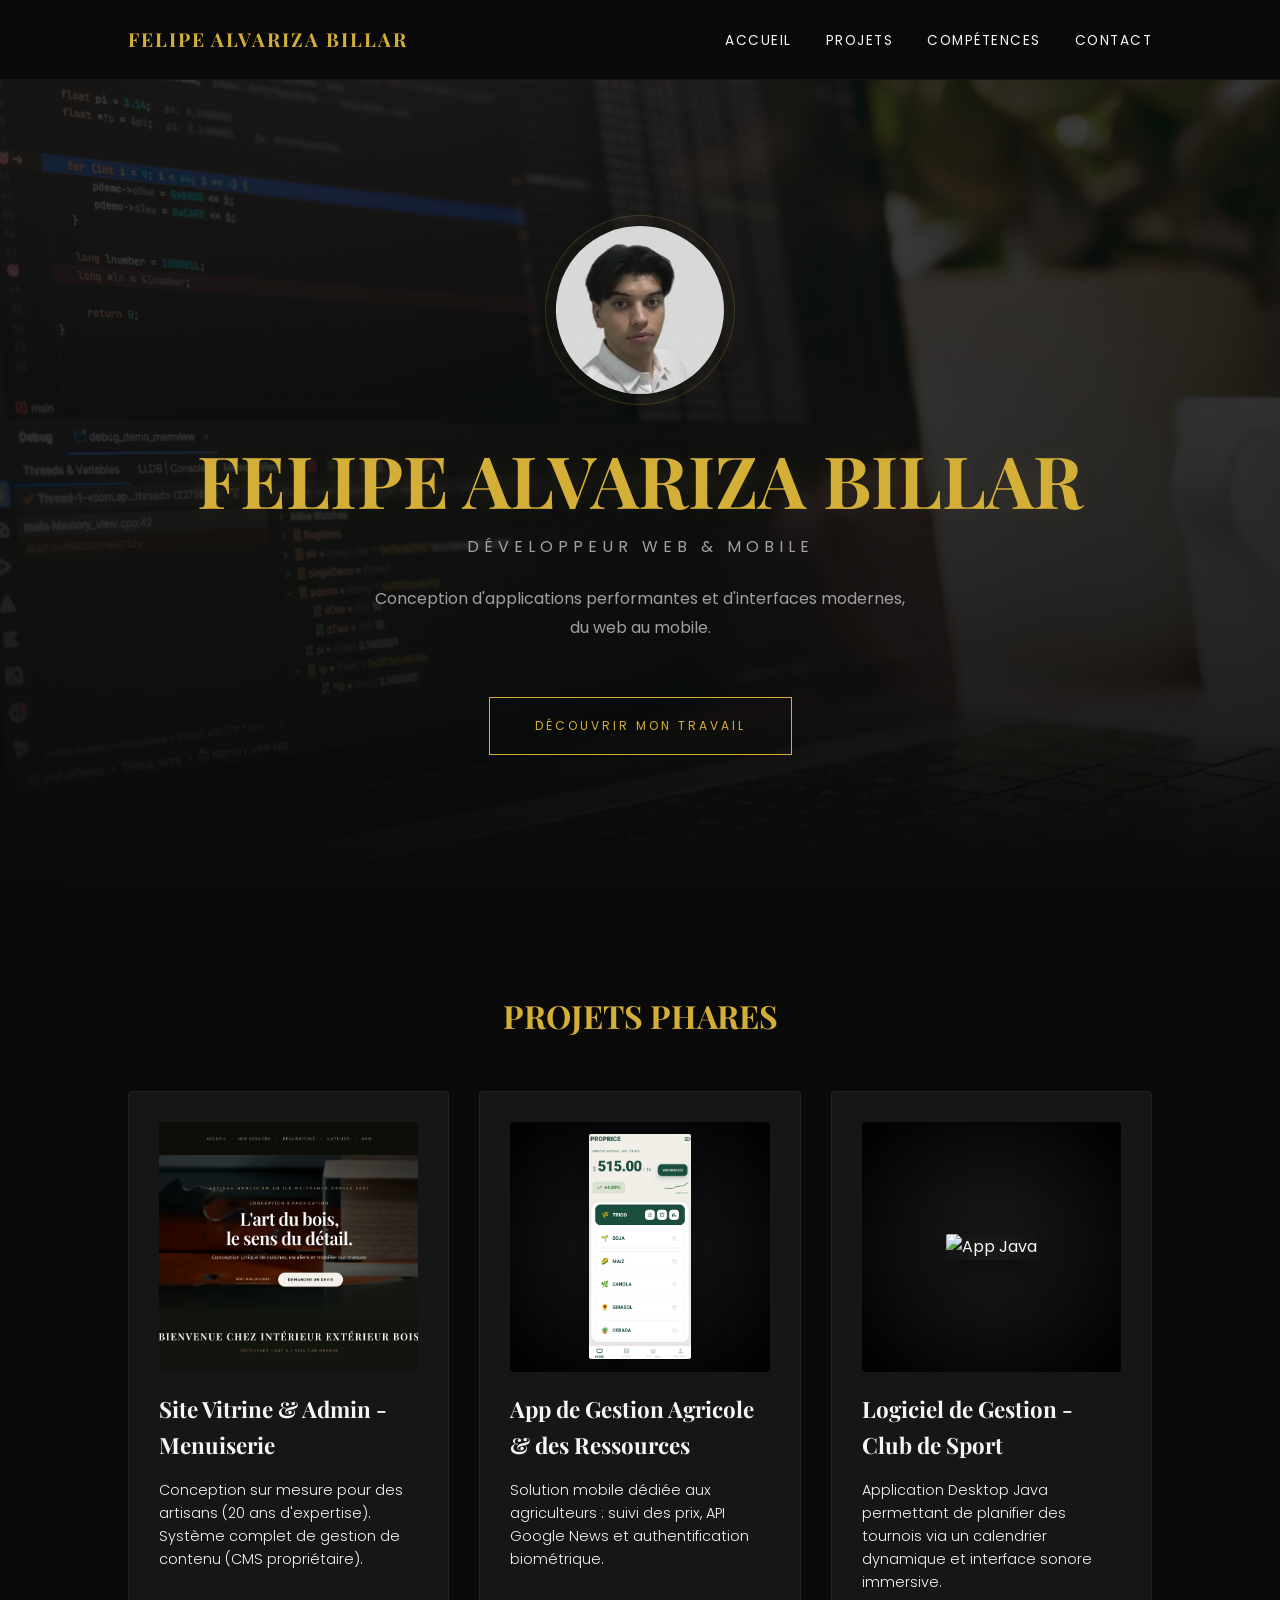
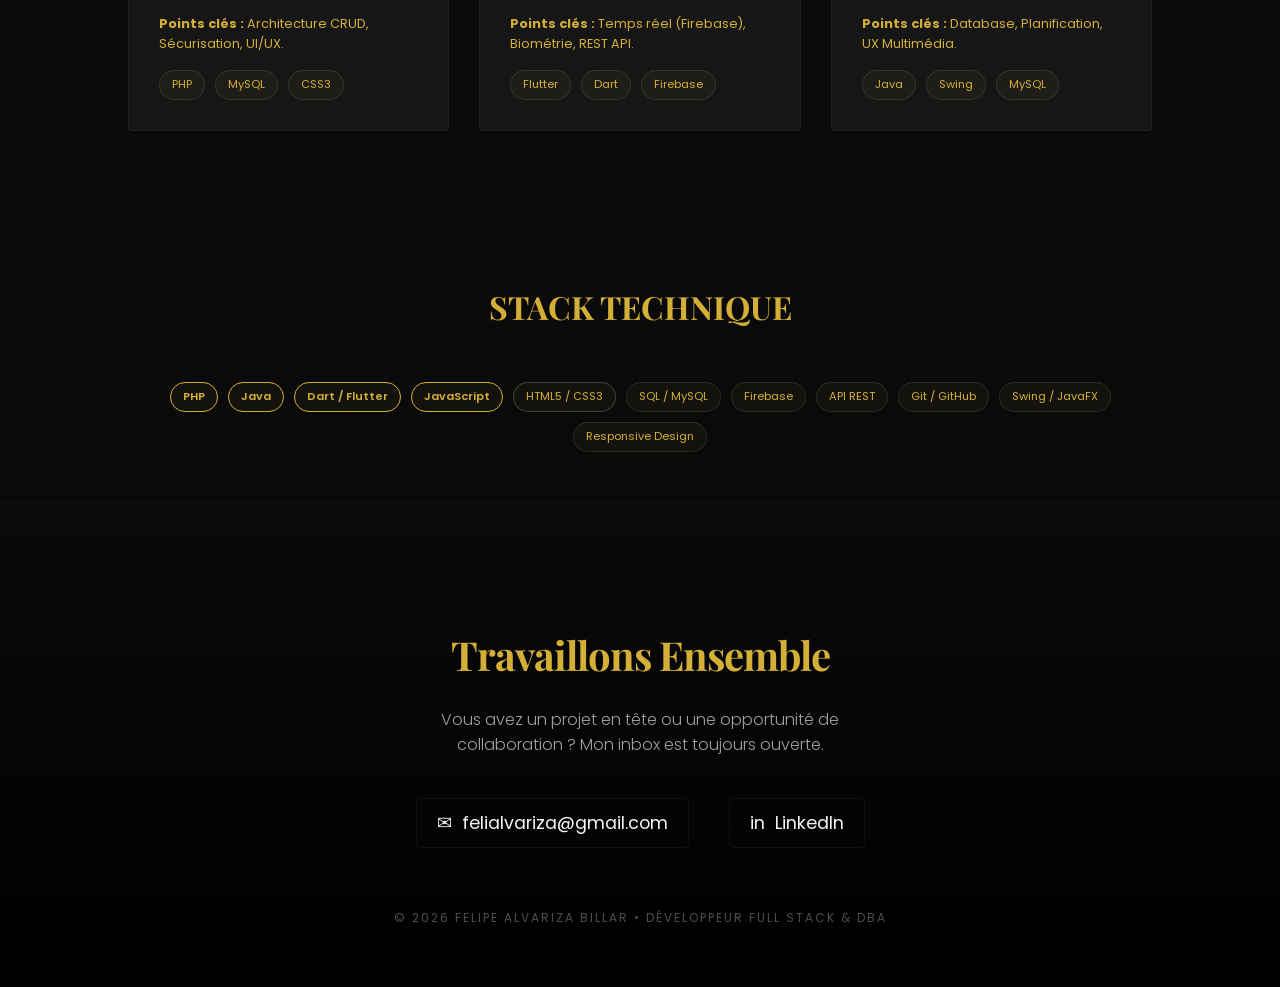
==== index.html @ 47bdab2f "Mon portfolio est prêt" ====
<!DOCTYPE html>
<html lang="fr">
<head>
    <meta charset="UTF-8">
    <meta name="viewport" content="width=device-width, initial-scale=1.0">
    <title>Felipe Alvariza Billar | Développeur Web & Mobile</title>
    <link rel="stylesheet" href="src/css/style.css">
    <link rel="stylesheet" href="src/css/footer.css">
    <link rel="stylesheet" href="src/css/header.css">
    <link href="https://fonts.googleapis.com/css2?family=Playfair+Display:wght@700&family=Poppins:wght@300;400;600&display=swap" rel="stylesheet">
</head>
<body>

    <!-- Header avec navigation -->
    <nav>
        <div class="logo">FELIPE ALVARIZA BILLAR</div>
        <div class="links">
            <a href="index.html">Accueil</a>
            <a href="projets.html">Projets</a>
            <a href="competences.html">Compétences</a>
            <a href="contact.html">Contact</a>
        </div>
    </nav>

    <!-- Section PDP et bouton découvrir -->
    <header class="hero">
        <div class="hero-content"> <div class="avatar">
                <img src="src/images/photo_profil.png" alt="...">
            </div>
            <h1>FELIPE ALVARIZA BILLAR</h1>
            <p class="subtitle">DÉVELOPPEUR WEB & MOBILE</p>
            <p class="bio">Conception d'applications performantes et d'interfaces modernes, du web au mobile.</p>
            <a href="projets.html" class="btn">DÉCOUVRIR MON TRAVAIL</a>
        </div>
    </header>

    <!-- Section projets -Accueil -->
    <section id="projets">
    <h2>PROJETS PHARES</h2>
    <div class="grid">

        <a href="projets.html#menuiserie" class="card-link">
            <div class="card">
                <div class="img-placeholder">
                    <img src="src/images/Accueil_IEB.png" class="projet-img">
                </div>
                <h3>Site Vitrine & Admin - Menuiserie</h3>
                <p>Conception sur mesure pour des artisans (20 ans d'expertise). Système complet de gestion de contenu (CMS propriétaire).</p>
                <div class="details-projet" style="font-size: 0.8rem; color: var(--or); margin-bottom: 15px;">
                    <strong>Points clés :</strong> Architecture CRUD, Sécurisation, UI/UX.
                </div>
                <div class="tags">
                    <span>PHP</span><span>MySQL</span><span>CSS3</span>
                </div>
            </div>
        </a>

        <a href="projets.html#agricole" class="card-link">
            <div class="card">
                <div class="img-placeholder mockup-bg"> 
                    <img src="src/images/Accueil_Appli.png" alt="App Flutter Agricole" class="mobile-screenshot">
                </div>
                <h3>App de Gestion Agricole & des Ressources</h3>
                <p>Solution mobile dédiée aux agriculteurs : suivi des prix, API Google News et authentification biométrique.</p>
                <div class="details-projet" style="font-size: 0.8rem; color: var(--or); margin-bottom: 15px;">
                    <strong>Points clés :</strong> Temps réel (Firebase), Biométrie, REST API.
                </div>
                <div class="tags">
                    <span>Flutter</span><span>Dart</span><span>Firebase</span>
                </div>
            </div>
        </a>

        <a href="projets.html#sport" class="card-link">
            <div class="card">
                <div class="img-placeholder mockup-bg">
                    <img src="src/images/App_Java.png" alt="App Java" class="java-screenshot">
                </div>
                <h3>Logiciel de Gestion - Club de Sport</h3>
                <p>Application Desktop Java permettant de planifier des tournois via un calendrier dynamique et interface sonore immersive.</p>
                <div class="details-projet" style="font-size: 0.8rem; color: var(--or); margin-bottom: 15px;">
                    <strong>Points clés :</strong> Database, Planification, UX Multimédia.
                </div>
                <div class="tags">
                    <span>Java</span><span>Swing</span><span>MySQL</span>
                </div>
            </div>
        </a>

    </div>
    </section>

    <!-- Section Compétences -Accueil -->
    <section id="competences" style="text-align: center; padding: 50px 10%;">
        <h2>STACK TECHNIQUE</h2>
        <div class="tags" style="justify-content: center; margin-top: 20px;">
            <span style="font-weight: 600; border-color: var(--or);">PHP</span>
            <span style="font-weight: 600; border-color: var(--or);">Java</span>
            <span style="font-weight: 600; border-color: var(--or);">Dart / Flutter</span>
            <span style="font-weight: 600; border-color: var(--or);">JavaScript</span>

            <span style="border-color: rgba(255,255,255,0.2);">HTML5 / CSS3</span>
            
            <span>SQL / MySQL</span>
            <span>Firebase</span>
            <span>API REST</span>
            <span>Git / GitHub</span>
            <span>Swing / JavaFX</span>
            <span>Responsive Design</span>
        </div>
    </section>

    <!-- footer -->
    <footer id="contact">
        <h2>Travaillons Ensemble</h2>
        <p class="footer-text">Vous avez un projet en tête ou une opportunité de collaboration ? Mon inbox est toujours ouverte.</p>
        
        <div class="contact-container">
            <a href="mailto:felialvariza@gmail.com" class="contact-link">
                <span>✉</span> felialvariza@gmail.com
            </a>
            <a href="https://www.linkedin.com/in/felipe-alvariza-186155293/" target="_blank" class="contact-link">
                <span>in</span> LinkedIn
            </a>
        </div>

            <p class="copyright">© 2026 Felipe Alvariza Billar • Développeur Full Stack & DBA</p>
    </footer>

</body>
</html>
---- src/css/style.css ----
/* Variables principales (couleurs + animation) */
:root {
    --noir: #0a0a0a;
    --gris-carte: #161616;
    --or: #d4af37;
    --or-rgb: 212, 175, 55;
    --blanc: #f5f5f5;
    --gris-texte: #a0a0a0;
    --transition: all 0.4s cubic-bezier(0.4, 0, 0.2, 1);
}

/* Reset de base */
* {
    margin: 0;
    padding: 0;
    box-sizing: border-box;
}

/* Style global */
body {
    background-color: var(--noir);
    color: var(--blanc);
    font-family: 'Poppins', sans-serif;
    line-height: 1.6;
    overflow-x: hidden;
    scroll-behavior: smooth;
}

/* Section projets */
#projets { padding: 100px 10%; }

/* Titre */
h2 {
    font-family: 'Playfair Display', serif;
    font-size: 2rem;
    text-align: center;
    margin-bottom: 50px;
    color: var(--or);
}

/* Grille des projets */
.grid {
    display: grid;
    grid-template-columns: repeat(3, 1fr);
    gap: 30px;
    width: 100%;
}

/* Image projet */
.projet-img {
    width: 100%;
    height: 100%;
    object-fit: cover;
    object-position: top;
    display: block;
    transition: transform 0.5s ease;
}

/* Effet zoom image au hover */
.card:hover .projet-img {
    transform: scale(1.05);
}

/* Carte projet */
.card {
    background: var(--gris-carte);
    padding: 30px;
    border-radius: 4px;
    border: 1px solid rgba(255, 255, 255, 0.05);
    transition: var(--transition);

    display: flex;
    flex-direction: column;
    height: 100%;
}

/* Effet hover carte */
.card:hover {
    transform: translateY(-10px);
    border-color: var(--or);
    box-shadow: 0 20px 40px rgba(0,0,0,0.4);
}

/* Conteneur image */
.img-placeholder {
    width: 100%;
    height: 250px;
    overflow: hidden;
    background: #000;
    border-radius: 4px;
    margin-bottom: 20px;
    position: relative;
}

/* Texte projet */
.card h3 {
    font-family: 'Playfair Display', serif;
    margin-bottom: 15px;
    font-size: 1.4rem;
    color: var(--or);
}

.card p {
    color: var(--gris-texte);
    font-size: 0.9rem;
    font-weight: 300;
    margin-bottom: 20px;
    flex-grow: 1; /* pousse les tags en bas */
}

/* Fond spécial mockup */
.mockup-bg {
    background: radial-gradient(circle, #1a1a1a 0%, #000 100%);
    display: flex;
    justify-content: center;
    align-items: center;
    height: 250px;
}

/* Images centrées sans déformation */
.mobile-screenshot,
.java-screenshot {
    max-width: 90%;
    max-height: 90%;
    object-fit: contain;
    border-radius: 2px;
    box-shadow: 0 10px 30px rgba(0,0,0,0.5);
    transition: var(--transition);
}

/* Effet hover images */
.card:hover .mobile-screenshot,
.card:hover .java-screenshot {
    transform: scale(1.05) translateY(-5px);
}

/* Conteneur tags */
.tags {
    display: flex;
    gap: 10px;
    flex-wrap: wrap;
    margin-top: auto;
}

/* Style tags */
.tags span {
    font-size: 0.7rem;
    padding: 5px 12px;
    border-radius: 50px;
    color: var(--or);
    background: rgba(var(--or-rgb), 0.05);
    border: 1px solid rgba(255, 255, 255, 0.1);
    transition: var(--transition);
    white-space: nowrap;
}

/* Hover tags */
.tags span:hover {
    background: rgba(var(--or-rgb), 0.15);
    border-color: var(--or);
    transform: translateY(-2px);
}

/* Responsive : projets */
@media (max-width: 768px) {
    .grid {
        grid-template-columns: 1fr;
    }
}

/* Responsive : navbar */
@media (max-width: 768px) {
    nav {
        padding: 20px 5%;
        flex-direction: column;
        gap: 15px;
        height: auto;
        text-align: center;
    }

    .links {
        display: flex;
        flex-wrap: wrap;
        justify-content: center;
        gap: 15px;
        font-size: 0.8rem;
    }
}

.card-link {
    text-decoration: none;
    color: inherit;
    display: block;
}

.card-link h3, 
.card-link p {
    text-decoration: none;
    color: inherit;
}
---- src/css/footer.css ----
/* Section footer (contact + fin de page) */
footer {
    text-align: center;
    padding: 120px 10% 60px;
    background: linear-gradient(to top, #000, var(--noir));
    border-top: 1px solid rgba(212, 175, 55, 0.1);
}

/* Titre */
footer h2 {
    font-size: 2.5rem;
    margin-bottom: 20px;
    letter-spacing: -1px;
}

/* Texte description */
.footer-text {
    max-width: 500px;
    margin: 0 auto 40px;
    color: var(--gris-texte);
    font-weight: 300;
}

/* Conteneur liens contact */
.contact-container {
    display: flex;
    justify-content: center;
    gap: 40px;
    margin-bottom: 60px;
    flex-wrap: wrap;
}

/* Boutons contact */
.contact-link {
    display: flex;
    align-items: center;
    gap: 10px;

    padding: 10px 20px;
    border-radius: 4px;

    color: var(--blanc);
    text-decoration: none;
    font-size: 1.1rem;

    border: 1px solid rgba(255,255,255,0.05);
    transition: var(--transition);
}

/* Hover contact */
.contact-link:hover {
    color: var(--or);
    border-color: var(--or);
    background: rgba(var(--or-rgb), 0.03);
    transform: translateY(-3px);
}

/* Copyright */
.copyright {
    margin-top: 40px;
    font-size: 0.75rem;
    letter-spacing: 2px;
    text-transform: uppercase;
    color: rgba(255, 255, 255, 0.3);
}
---- src/css/header.css ----
/* Navigation (barre sticky avec effet verre) */
nav {
    display: flex;
    justify-content: space-between;
    align-items: center;
    padding: 1.5rem 10%;
    position: sticky;
    top: 0;
    background: rgba(10, 10, 10, 0.85);
    backdrop-filter: blur(12px);
    z-index: 1000;
    border-bottom: 1px solid rgba(255, 255, 255, 0.05);
}

/* Logo */
.logo {
    font-family: 'Playfair Display', serif;
    color: var(--or);
    font-size: 1.2rem;
    letter-spacing: 2px;
    font-weight: 700;
    text-transform: uppercase;
    cursor: pointer;
    transition: var(--transition);
}

.logo:hover {
    opacity: 0.7;
}

/* Liens navigation */
.links a {
    color: var(--blanc);
    text-decoration: none;
    margin-left: 30px;
    font-size: 0.85rem;
    letter-spacing: 1.5px;
    text-transform: uppercase;
    position: relative;
    transition: var(--transition);
}

/* Barre animée sous les liens */
.links a::after {
    content: '';
    position: absolute;
    bottom: -5px;
    left: 0;
    width: 0;
    height: 1px;
    background-color: var(--or);
    transition: var(--transition);
}

.links a:hover {
    color: var(--or);
}

.links a:hover::after {
    width: 100%;
}

/* Section Hero (plein écran + fond image + overlay) */
.hero {
    display: flex;
    flex-direction: column;
    align-items: center;
    justify-content: center;
    text-align: center;
    min-height: 90vh;
    padding: 0 10%;
    position: relative;
    overflow: hidden;

    background:
        linear-gradient(rgba(10, 10, 10, 0.75), rgba(10, 10, 10, 0.95)),
        url('../../src/images/image_fond.jpg');

    background-size: cover;
    background-position: center;
    background-attachment: fixed; /* effet parallaxe */
}

/* Dégradé bas pour transition visuelle */
.hero::after {
    content: '';
    position: absolute;
    bottom: 0;
    left: 0;
    width: 100%;
    height: 150px;
    background: linear-gradient(transparent, var(--noir));
}

/* Avatar (photo profil) */
.avatar {
    width: 190px;
    height: 190px;
    border-radius: 50%;
    padding: 10px;
    margin-bottom: 35px;

    display: flex;
    justify-content: center;
    align-items: center;

    border: 1px solid rgba(212, 175, 55, 0.2);
    background: rgba(var(--or-rgb), 0.02);
    transition: var(--transition);
    overflow: hidden;
}

.avatar:hover {
    transform: scale(1.05);
    border-color: var(--or);
    box-shadow: 0 0 40px rgba(var(--or-rgb), 0.15);
}

/* Image dans avatar */
.avatar img {
    width: 100%;
    height: 100%;
    object-fit: cover;
    border-radius: 50%;
    filter: grayscale(20%);
}

/* Titre principal */
h1 {
    font-family: 'Playfair Display', serif;
    font-size: clamp(2.5rem, 8vw, 4.5rem);
    color: var(--or);
    font-weight: 700;
    line-height: 1.1;
    margin: 0;
    text-shadow: 0 0 25px rgba(var(--or-rgb), 0.1);
}

/* Sous-titre */
.subtitle {
    margin-top: 15px;
    font-size: 1rem;
    letter-spacing: 5px;
    text-transform: uppercase;
    color: var(--gris-texte);
}

/* Description */
.bio {
    max-width: 550px;
    margin: 25px auto;
    font-size: 1rem;
    line-height: 1.8;
    color: var(--gris-texte);
}

/* Bouton principal (effet remplissage) */
.btn {
    display: inline-block;
    margin-top: 30px;
    padding: 18px 45px;
    border: 1px solid var(--or);
    color: var(--or);
    text-decoration: none;
    font-size: 0.75rem;
    letter-spacing: 3px;
    text-transform: uppercase;

    position: relative;
    overflow: hidden;
    z-index: 1; 
    transition: color 0.4s ease;
}

/* L'élément qui crée le remplissage doré */
.btn::before {
    content: '';
    position: absolute;
    top: 0;
    left: 0;
    width: 0; 
    height: 100%;
    background-color: var(--or);
    transition: width 0.4s ease;
    z-index: -1; 
}

/* Au survol  */
.btn:hover {
    color: var(--noir); 
}

.btn:hover::before {
    width: 100%;
}

/* Contenu centré du hero */
.hero-content {
    display: flex;
    flex-direction: column;
    align-items: center;
    justify-content: center;
    width: 100%;
    position: relative;
    z-index: 5;
    animation: fadeIn 1.2s ease-out;
}

/* Animation d’apparition */
@keyframes fadeIn {
    from {
        opacity: 0;
        transform: translateY(20px);
    }
    to {
        opacity: 1;
        transform: translateY(0);
    }
}

/* Responsive mobile */
@media (max-width: 768px) {
    nav {
        padding: 1.2rem 5%;
    }

    .links {
        display: none; /* prêt pour menu burger */
    }

    .hero {
        min-height: 70vh;
    }

    h1 {
        font-size: 2.8rem;
    }

    .avatar {
        width: 150px;
        height: 150px;
    }
}
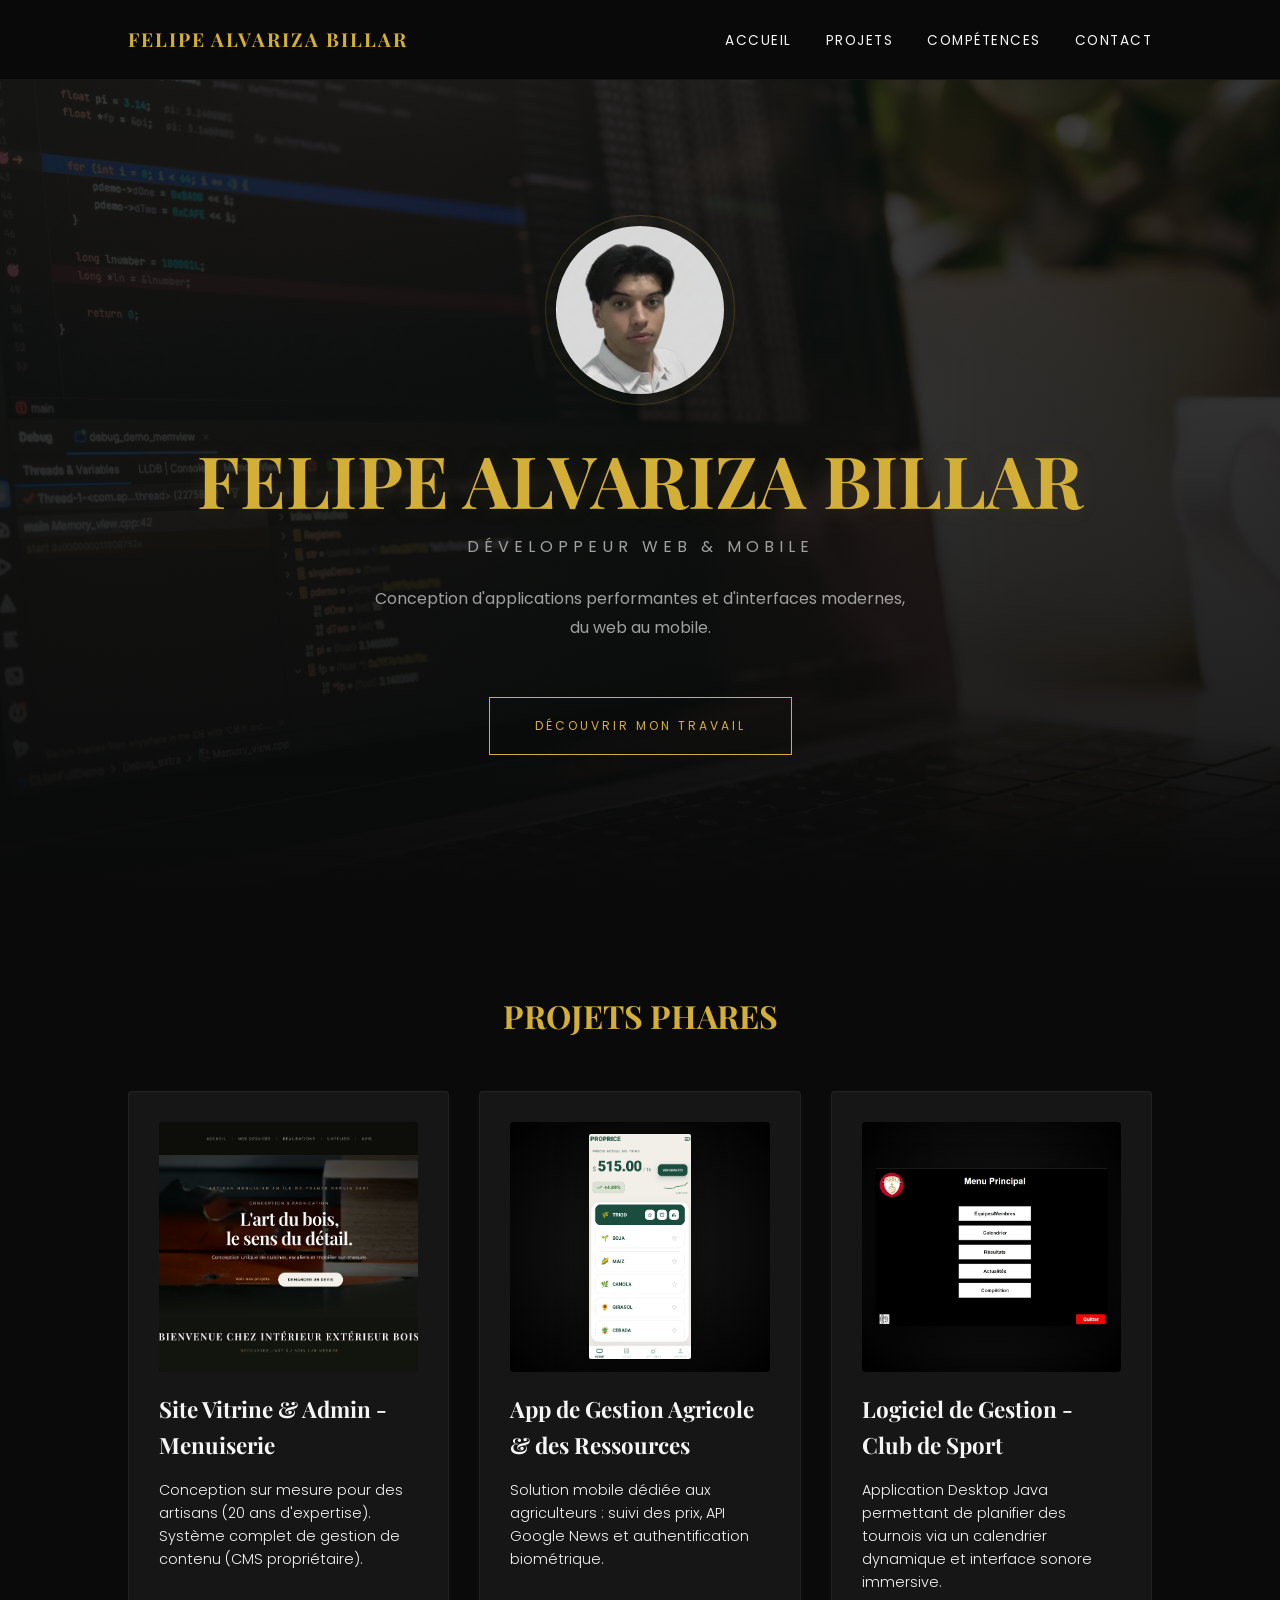
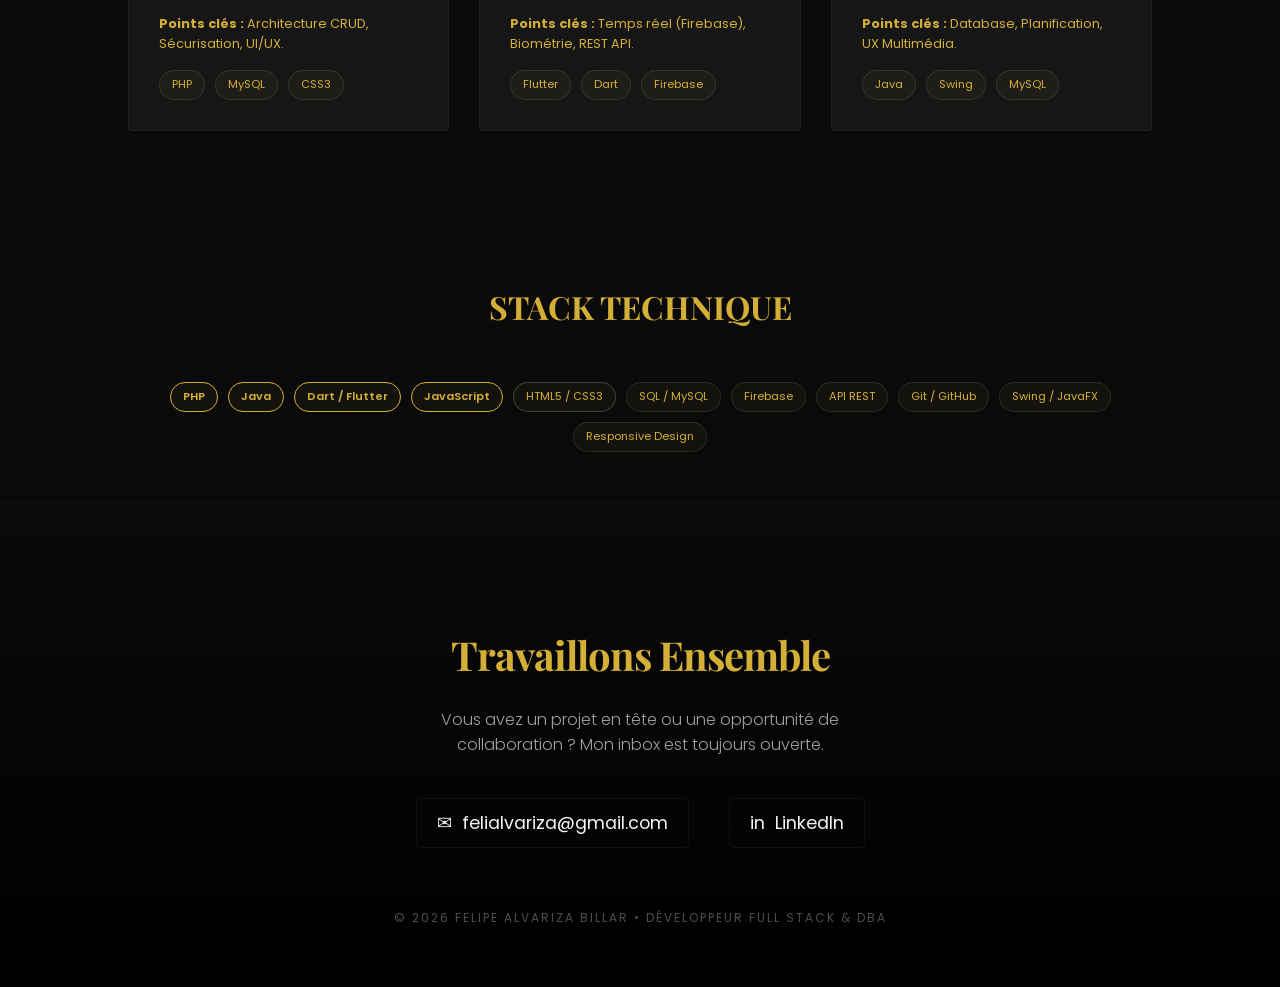
==== commit 312b5f7e: "Correction chemin image App_java" ====
--- a/index.html
+++ b/index.html
@@ -74,7 +74,7 @@
         <a href="projets.html#sport" class="card-link">
             <div class="card">
                 <div class="img-placeholder mockup-bg">
-                    <img src="src/images/App_Java.png" alt="App Java" class="java-screenshot">
+                    <img src="src/images/App_java.png" alt="App Java" class="java-screenshot">
                 </div>
                 <h3>Logiciel de Gestion - Club de Sport</h3>
                 <p>Application Desktop Java permettant de planifier des tournois via un calendrier dynamique et interface sonore immersive.</p>
